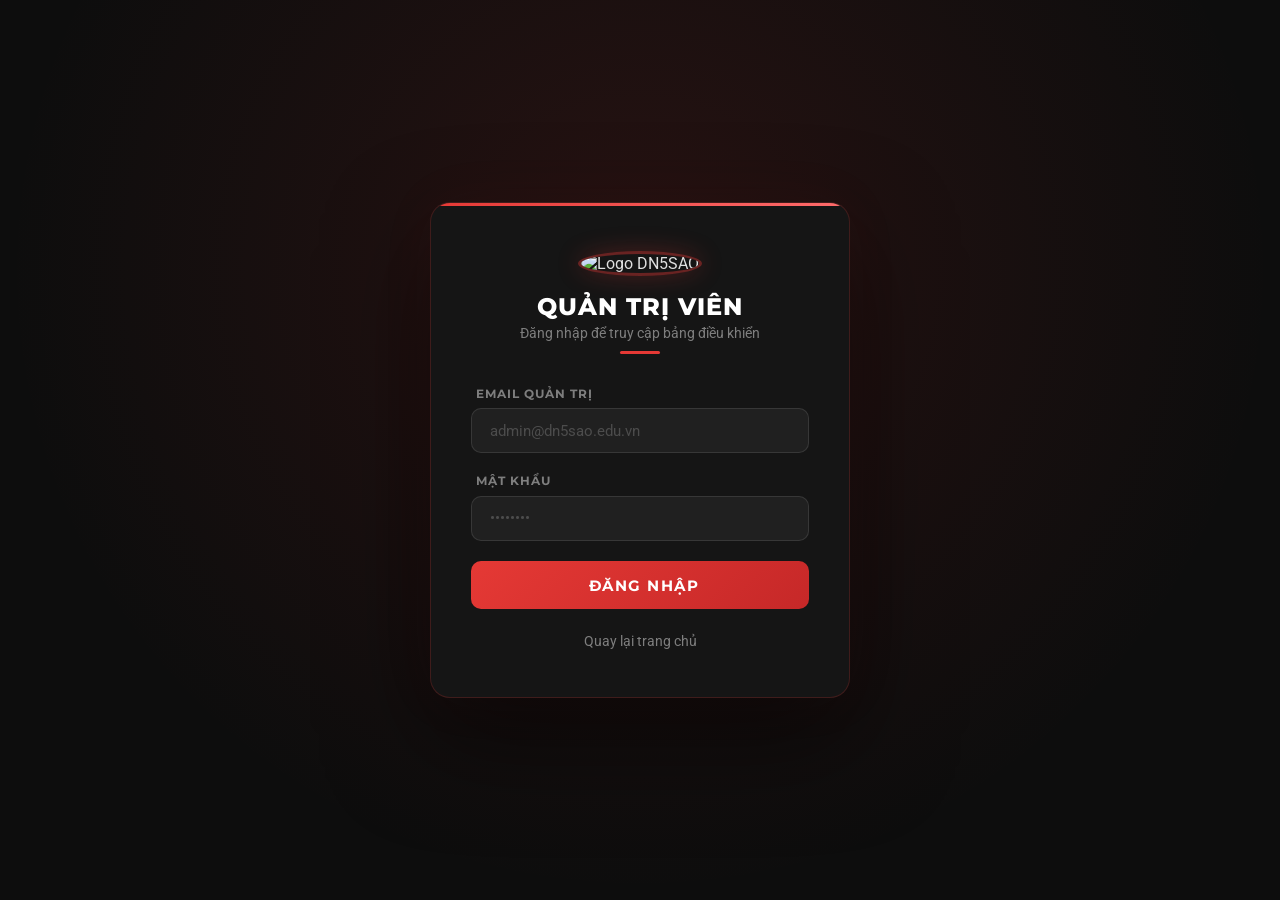
==== admin.html @ aefaef3b "Create admin.html" ====
<!DOCTYPE html>
<html lang="vi">
<head>
    <meta charset="UTF-8">
    <meta name="viewport" content="width=device-width, initial-scale=1.0">
    <title>Quản Trị Viên | Karate TMA DN5SAO</title>
    <meta name="robots" content="noindex, nofollow">

    <!-- Fonts -->
    <link href="https://fonts.googleapis.com/css2?family=Montserrat:wght@400;600;700;900&family=Roboto:wght@300;400;500;700&display=swap" rel="stylesheet">
    <!-- Icons -->
    <link href="https://cdn.jsdelivr.net/npm/remixicon@3.5.0/fonts/remixicon.css" rel="stylesheet">

    <style>
        /* ============================================
           ADMIN PAGE - Premium Dark Theme
           Karate TMA DN5SAO
           ============================================ */

        :root {
            --red: #E53935;
            --red-dark: #C62828;
            --red-glow: rgba(229, 57, 53, 0.3);
            --bg: #0d0d0d;
            --surface: #151515;
            --surface2: #1e1e1e;
            --surface3: #252525;
            --border: rgba(255,255,255,0.07);
            --text: #e0e0e0;
            --text-dim: rgba(255,255,255,0.45);
            --font-h: 'Montserrat', sans-serif;
            --font-b: 'Roboto', sans-serif;
            --transition: 0.25s ease;
        }

        * { margin: 0; padding: 0; box-sizing: border-box; }
        html { scroll-behavior: smooth; }

        body {
            font-family: var(--font-b);
            background: var(--bg);
            color: var(--text);
            min-height: 100vh;
            overflow-x: hidden;
        }

        /* ---- LOGIN SECTION ---- */
        #admin-login-section {
            min-height: 100vh;
            display: flex;
            align-items: center;
            justify-content: center;
            background: radial-gradient(ellipse at 50% 30%, rgba(229,57,53,0.12) 0%, transparent 70%);
            padding: 2rem;
        }

        .login-card {
            background: var(--surface);
            border: 1px solid rgba(229,57,53,0.2);
            border-radius: 20px;
            padding: 3rem 2.5rem;
            width: 100%;
            max-width: 420px;
            box-shadow: 0 40px 100px rgba(0,0,0,0.5), 0 0 60px rgba(229,57,53,0.05);
            position: relative;
            overflow: hidden;
        }
        .login-card::before {
            content: '';
            position: absolute;
            top: 0; left: 0; right: 0;
            height: 3px;
            background: linear-gradient(90deg, #E53935, #ff6b6b, #E53935);
            background-size: 200% 100%;
            animation: shimmer 2.5s linear infinite;
        }
        @keyframes shimmer {
            0% { background-position: -200% 0; }
            100% { background-position: 200% 0; }
        }

        .login-header {
            text-align: center;
            margin-bottom: 2rem;
        }
        .login-logo {
            width: 80px;
            height: 80px;
            border-radius: 50%;
            object-fit: cover;
            margin: 0 auto 1rem;
            border: 3px solid rgba(229,57,53,0.4);
            box-shadow: 0 0 25px rgba(229,57,53,0.25);
        }
        .login-header h1 {
            font-family: var(--font-h);
            color: #fff;
            font-size: 1.5rem;
            font-weight: 800;
            text-transform: uppercase;
            letter-spacing: 1px;
            margin-bottom: 0.25rem;
        }
        .login-header p { color: var(--text-dim); font-size: 0.85rem; }
        .login-accent { width: 40px; height: 3px; background: var(--red); border-radius: 2px; margin: 0.6rem auto 0; }

        .admin-form-group { margin-bottom: 1.25rem; }
        .admin-form-group label {
            display: block;
            color: var(--text-dim);
            font-size: 0.78rem;
            font-weight: 700;
            text-transform: uppercase;
            letter-spacing: 1px;
            margin-bottom: 0.45rem;
            font-family: var(--font-h);
        }
        .admin-form-group label i { color: var(--red); margin-right: 0.3rem; }
        .admin-input {
            width: 100%;
            background: rgba(255,255,255,0.05);
            border: 1px solid rgba(255,255,255,0.1);
            border-radius: 10px;
            padding: 0.8rem 1.1rem;
            color: #fff;
            font-size: 0.95rem;
            font-family: var(--font-b);
            outline: none;
            transition: all var(--transition);
        }
        .admin-input:focus {
            border-color: var(--red);
            background: rgba(229,57,53,0.07);
            box-shadow: 0 0 0 3px var(--red-glow);
        }
        .admin-input::placeholder { color: rgba(255,255,255,0.2); }

        .btn-admin-login {
            width: 100%;
            padding: 0.9rem;
            background: linear-gradient(135deg, var(--red), var(--red-dark));
            border: none;
            border-radius: 10px;
            color: #fff;
            font-family: var(--font-h);
            font-size: 0.95rem;
            font-weight: 700;
            text-transform: uppercase;
            letter-spacing: 1.5px;
            cursor: pointer;
            display: flex;
            align-items: center;
            justify-content: center;
            gap: 0.5rem;
            transition: all var(--transition);
            margin-top: 0.5rem;
        }
        .btn-admin-login:hover {
            box-shadow: 0 8px 25px var(--red-glow);
            transform: translateY(-1px);
        }
        .btn-admin-login:disabled { opacity: 0.6; cursor: not-allowed; transform: none; }

        .admin-login-msg {
            padding: 0.7rem 1rem;
            border-radius: 8px;
            font-size: 0.875rem;
            margin-bottom: 1rem;
            display: none;
        }
        .admin-login-msg.error {
            background: rgba(229,57,53,0.12);
            border: 1px solid rgba(229,57,53,0.3);
            color: #ff8a80;
            display: block;
        }
        .admin-login-msg.success {
            background: rgba(76,175,80,0.12);
            border: 1px solid rgba(76,175,80,0.3);
            color: #a5d6a7;
            display: block;
        }

        .back-link {
            display: block;
            text-align: center;
            margin-top: 1.5rem;
            color: var(--text-dim);
            font-size: 0.85rem;
            text-decoration: none;
            transition: color var(--transition);
        }
        .back-link:hover { color: var(--red); }

        /* ---- DASHBOARD ---- */
        #admin-dashboard-section { display: none; min-height: 100vh; }

        /* Sidebar */
        .admin-layout {
            display: flex;
            min-height: 100vh;
        }
        .admin-sidebar {
            width: 260px;
            background: var(--surface);
            border-right: 1px solid var(--border);
            display: flex;
            flex-direction: column;
            position: fixed;
            top: 0;
            left: 0;
            height: 100vh;
            z-index: 100;
            overflow: hidden;
        }
        .sidebar-brand {
            padding: 1.75rem 1.5rem;
            border-bottom: 1px solid var(--border);
            display: flex;
            align-items: center;
            gap: 0.9rem;
        }
        .sidebar-logo {
            width: 44px;
            height: 44px;
            border-radius: 50%;
            object-fit: cover;
            border: 2px solid rgba(229,57,53,0.4);
        }
        .sidebar-brand-text { flex: 1; }
        .sidebar-brand-text h2 {
            font-family: var(--font-h);
            color: #fff;
            font-size: 0.85rem;
            font-weight: 700;
            text-transform: uppercase;
            line-height: 1.2;
        }
        .sidebar-brand-text span {
            color: var(--red);
            font-size: 0.72rem;
            font-weight: 600;
            text-transform: uppercase;
            letter-spacing: 1px;
        }
        .sidebar-nav { flex: 1; padding: 1.5rem 1rem; }
        .sidebar-nav-label {
            color: var(--text-dim);
            font-size: 0.68rem;
            font-weight: 700;
            text-transform: uppercase;
            letter-spacing: 1.5px;
            margin-bottom: 0.6rem;
            padding: 0 0.5rem;
        }
        .sidebar-nav-item {
            display: flex;
            align-items: center;
            gap: 0.75rem;
            padding: 0.75rem 0.9rem;
            border-radius: 10px;
            color: var(--text-dim);
            font-size: 0.875rem;
            font-weight: 500;
            cursor: pointer;
            transition: all var(--transition);
            margin-bottom: 0.25rem;
            text-decoration: none;
        }
        .sidebar-nav-item:hover { background: rgba(255,255,255,0.06); color: #fff; }
        .sidebar-nav-item.active { background: rgba(229,57,53,0.12); color: var(--red); font-weight: 600; }
        .sidebar-nav-item i { font-size: 1.1rem; }
        .sidebar-bottom { padding: 1.25rem; border-top: 1px solid var(--border); }
        .admin-user-pill {
            display: flex;
            align-items: center;
            gap: 0.75rem;
            padding: 0.75rem;
            background: rgba(255,255,255,0.04);
            border-radius: 10px;
        }
        .admin-avatar {
            width: 36px;
            height: 36px;
            background: linear-gradient(135deg, var(--red), var(--red-dark));
            border-radius: 50%;
            display: flex;
            align-items: center;
            justify-content: center;
            font-size: 0.9rem;
            font-weight: 700;
            color: #fff;
            font-family: var(--font-h);
            flex-shrink: 0;
        }
        .admin-user-info { flex: 1; min-width: 0; }
        .admin-user-name {
            color: #fff;
            font-size: 0.85rem;
            font-weight: 600;
            white-space: nowrap;
            overflow: hidden;
            text-overflow: ellipsis;
        }
        .admin-user-role {
            color: var(--red);
            font-size: 0.7rem;
            text-transform: uppercase;
            letter-spacing: 0.8px;
        }
        .btn-logout-admin {
            background: none;
            border: none;
            color: var(--text-dim);
            cursor: pointer;
            font-size: 1.2rem;
            padding: 0.3rem;
            transition: color var(--transition);
            display: flex;
        }
        .btn-logout-admin:hover { color: var(--red); }

        /* Main Content */
        .admin-main {
            margin-left: 260px;
            flex: 1;
            display: flex;
            flex-direction: column;
            min-height: 100vh;
        }
        .admin-header {
            background: var(--surface);
            border-bottom: 1px solid var(--border);
            padding: 1.25rem 2rem;
            display: flex;
            align-items: center;
            justify-content: space-between;
            position: sticky;
            top: 0;
            z-index: 50;
        }
        .admin-header-title h1 {
            font-family: var(--font-h);
            color: #fff;
            font-size: 1.25rem;
            font-weight: 700;
        }
        .admin-header-title p { color: var(--text-dim); font-size: 0.8rem; margin-top: 0.1rem; }
        .admin-header-actions { display: flex; gap: 0.75rem; }
        .btn-admin-action {
            display: flex;
            align-items: center;
            gap: 0.5rem;
            padding: 0.55rem 1.1rem;
            border-radius: 8px;
            font-size: 0.85rem;
            font-weight: 600;
            cursor: pointer;
            transition: all var(--transition);
            font-family: var(--font-h);
            text-decoration: none;
        }
        .btn-admin-action.outline {
            background: rgba(255,255,255,0.05);
            border: 1px solid var(--border);
            color: var(--text);
        }
        .btn-admin-action.outline:hover { background: rgba(255,255,255,0.09); color: #fff; border-color: rgba(255,255,255,0.15); }
        .btn-admin-action.primary {
            background: var(--red);
            border: 1px solid var(--red);
            color: #fff;
        }
        .btn-admin-action.primary:hover { box-shadow: 0 5px 15px var(--red-glow); transform: translateY(-1px); }

        /* Content area */
        .admin-content { padding: 2rem; flex: 1; }

        /* Stats cards */
        .stats-grid {
            display: grid;
            grid-template-columns: repeat(5, 1fr);
            gap: 1.25rem;
            margin-bottom: 2rem;
        }
        .stat-card {
            background: var(--surface);
            border: 1px solid var(--border);
            border-radius: 14px;
            padding: 1.4rem 1.25rem;
            position: relative;
            overflow: hidden;
            transition: transform var(--transition);
        }
        .stat-card:hover { transform: translateY(-3px); }
        .stat-card::before {
            content: '';
            position: absolute;
            top: 0; left: 0; right: 0;
            height: 2px;
        }
        .stat-card.total::before { background: linear-gradient(90deg, var(--red), #ff6b6b); }
        .stat-card.pending::before { background: linear-gradient(90deg, #ffc107, #ffab00); }
        .stat-card.vo-sinh::before { background: linear-gradient(90deg, #2196F3, #42a5f5); }
        .stat-card.hlv::before { background: linear-gradient(90deg, #9C27B0, #ce93d8); }
        .stat-card.phu-huynh::before { background: linear-gradient(90deg, #4CAF50, #81c784); }

        .stat-card-icon {
            width: 42px;
            height: 42px;
            border-radius: 10px;
            display: flex;
            align-items: center;
            justify-content: center;
            font-size: 1.3rem;
            margin-bottom: 1rem;
        }
        .stat-card.total .stat-card-icon { background: rgba(229,57,53,0.15); color: var(--red); }
        .stat-card.pending .stat-card-icon { background: rgba(255,193,7,0.15); color: #ffc107; }
        .stat-card.vo-sinh .stat-card-icon { background: rgba(33,150,243,0.15); color: #64b5f6; }
        .stat-card.hlv .stat-card-icon { background: rgba(156,39,176,0.15); color: #ce93d8; }
        .stat-card.phu-huynh .stat-card-icon { background: rgba(76,175,80,0.15); color: #81c784; }

        .stat-card-value {
            font-family: var(--font-h);
            font-size: 2.2rem;
            font-weight: 900;
            color: #fff;
            line-height: 1;
            margin-bottom: 0.3rem;
        }
        .stat-card-label {
            color: var(--text-dim);
            font-size: 0.78rem;
            font-weight: 600;
            text-transform: uppercase;
            letter-spacing: 0.8px;
        }

        /* Table section */
        .table-section {
            background: var(--surface);
            border: 1px solid var(--border);
            border-radius: 14px;
            overflow: hidden;
        }
        .table-section-header {
            padding: 1.25rem 1.75rem;
            border-bottom: 1px solid var(--border);
            display: flex;
            align-items: center;
            justify-content: space-between;
            gap: 1rem;
            flex-wrap: wrap;
        }
        .table-section-title {
            font-family: var(--font-h);
            color: #fff;
            font-size: 1rem;
            font-weight: 700;
            display: flex;
            align-items: center;
            gap: 0.6rem;
        }
        .table-section-title i { color: var(--red); }
        .table-controls { display: flex; gap: 0.75rem; flex-wrap: wrap; }

        .search-box {
            display: flex;
            align-items: center;
            background: rgba(255,255,255,0.05);
            border: 1px solid var(--border);
            border-radius: 8px;
            padding: 0 1rem;
            gap: 0.5rem;
            transition: border-color var(--transition);
        }
        .search-box:focus-within { border-color: rgba(229,57,53,0.4); }
        .search-box i { color: var(--text-dim); font-size: 0.9rem; }
        .search-box input {
            background: none;
            border: none;
            outline: none;
            color: #fff;
            font-size: 0.875rem;
            padding: 0.6rem 0;
            width: 200px;
            font-family: var(--font-b);
        }
        .search-box input::placeholder { color: var(--text-dim); }

        .filter-select {
            background: rgba(255,255,255,0.05);
            border: 1px solid var(--border);
            border-radius: 8px;
            padding: 0.6rem 1rem;
            color: #fff;
            font-size: 0.875rem;
            font-family: var(--font-b);
            outline: none;
            cursor: pointer;
        }
        .filter-select option { background: #1e1e1e; color: #fff; }

        /* Table */
        .table-responsive { overflow-x: auto; }
        table {
            width: 100%;
            border-collapse: collapse;
        }
        thead tr {
            background: rgba(255,255,255,0.03);
            border-bottom: 1px solid var(--border);
        }
        th {
            padding: 0.85rem 1.1rem;
            text-align: left;
            color: var(--text-dim);
            font-size: 0.73rem;
            font-weight: 700;
            text-transform: uppercase;
            letter-spacing: 1px;
            font-family: var(--font-h);
            white-space: nowrap;
        }
        tbody tr {
            border-bottom: 1px solid rgba(255,255,255,0.04);
            transition: background var(--transition);
        }
        tbody tr:last-child { border-bottom: none; }
        tbody tr:hover { background: rgba(255,255,255,0.03); }
        td { padding: 0.9rem 1.1rem; font-size: 0.875rem; vertical-align: middle; }
        .td-idx { color: var(--text-dim); font-size: 0.8rem; width: 40px; }
        .td-user { min-width: 200px; }

        .table-avatar {
            width: 36px;
            height: 36px;
            background: linear-gradient(135deg, var(--red), var(--red-dark));
            border-radius: 50%;
            display: flex;
            align-items: center;
            justify-content: center;
            font-weight: 700;
            color: #fff;
            font-size: 0.9rem;
            font-family: var(--font-h);
            flex-shrink: 0;
        }
        .td-user td, td.td-user {
            display: flex;
            align-items: center;
        }
        .table-user-info { margin-left: 0.75rem; }
        .table-avatar + .table-user-info { margin-left: 0.75rem; }
        td .table-user-info { display: inline-block; margin-left: 0.75rem; }
        td:has(.table-avatar) { display: flex; align-items: center; }
        td .table-avatar { display: inline-flex; }
        .table-user-name { color: #fff; font-weight: 600; font-size: 0.875rem; }
        .table-user-email { color: var(--text-dim); font-size: 0.77rem; }
        .empty-cell { color: var(--text-dim); }
        .no-data { text-align: center; padding: 3rem; color: var(--text-dim); }

        /* Role badges in table */
        .role-badge {
            display: inline-block;
            padding: 0.25rem 0.8rem;
            border-radius: 20px;
            font-size: 0.72rem;
            font-weight: 700;
            text-transform: uppercase;
            letter-spacing: 0.8px;
            white-space: nowrap;
        }
        .badge-pending { background: rgba(255,193,7,0.12); color: #ffc107; border: 1px solid rgba(255,193,7,0.25); }
        .badge-vo-sinh { background: rgba(33,150,243,0.12); color: #64b5f6; border: 1px solid rgba(33,150,243,0.25); }
        .badge-hlv { background: rgba(156,39,176,0.12); color: #ce93d8; border: 1px solid rgba(156,39,176,0.25); }
        .badge-phu-huynh { background: rgba(76,175,80,0.12); color: #81c784; border: 1px solid rgba(76,175,80,0.25); }
        .badge-admin-role { background: rgba(229,57,53,0.12); color: var(--red); border: 1px solid rgba(229,57,53,0.25); }

        /* Role actions */
        .role-actions {
            display: flex;
            align-items: center;
            gap: 0.5rem;
            flex-wrap: nowrap;
        }
        .role-select {
            background: rgba(255,255,255,0.06);
            border: 1px solid var(--border);
            border-radius: 7px;
            padding: 0.45rem 0.75rem;
            color: #fff;
            font-size: 0.8rem;
            font-family: var(--font-b);
            outline: none;
            cursor: pointer;
            min-width: 140px;
            transition: border-color var(--transition);
        }
        .role-select:focus { border-color: var(--red); }
        .role-select option { background: #1e1e1e; color: #fff; }
        .btn-apply-role {
            width: 32px;
            height: 32px;
            background: rgba(76,175,80,0.12);
            border: 1px solid rgba(76,175,80,0.25);
            border-radius: 7px;
            color: #81c784;
            font-size: 1rem;
            cursor: pointer;
            display: flex;
            align-items: center;
            justify-content: center;
            transition: all var(--transition);
            flex-shrink: 0;
        }
        .btn-apply-role:hover {
            background: rgba(76,175,80,0.25);
            transform: scale(1.05);
        }
        .join-date { color: var(--text-dim); font-size: 0.75rem; white-space: nowrap; }

        /* Loading */
        #loading-spinner {
            display: none;
            align-items: center;
            justify-content: center;
            padding: 4rem;
            flex-direction: column;
            gap: 1rem;
            color: var(--text-dim);
        }
        .spinner-ring {
            width: 40px;
            height: 40px;
            border: 3px solid rgba(255,255,255,0.1);
            border-top-color: var(--red);
            border-radius: 50%;
            animation: spin 0.8s linear infinite;
        }
        @keyframes spin { to { transform: rotate(360deg); } }
        .spinner-sm {
            display: inline-block;
            width: 14px;
            height: 14px;
            border: 2px solid rgba(255,255,255,0.3);
            border-top-color: #fff;
            border-radius: 50%;
            animation: spin 0.7s linear infinite;
            vertical-align: middle;
        }

        /* Toast */
        .admin-toast {
            position: fixed;
            bottom: 1.5rem;
            right: 1.5rem;
            padding: 0.85rem 1.5rem;
            border-radius: 10px;
            font-size: 0.875rem;
            font-weight: 500;
            z-index: 9999;
            opacity: 0;
            transform: translateY(10px);
            transition: all 0.35s ease;
            max-width: 360px;
            box-shadow: 0 10px 30px rgba(0,0,0,0.4);
        }
        .admin-toast.show { opacity: 1; transform: translateY(0); }
        .admin-toast.success { background: rgba(76,175,80,0.95); color: #fff; }
        .admin-toast.error { background: rgba(229,57,53,0.95); color: #fff; }

        /* Responsive */
        @media (max-width: 1100px) {
            .stats-grid { grid-template-columns: repeat(3, 1fr); }
        }
        @media (max-width: 768px) {
            .admin-sidebar { width: 220px; }
            .admin-main { margin-left: 220px; }
            .stats-grid { grid-template-columns: repeat(2, 1fr); }
        }
        @media (max-width: 600px) {
            .admin-sidebar { display: none; }
            .admin-main { margin-left: 0; }
            .stats-grid { grid-template-columns: 1fr 1fr; }
        }
    </style>
</head>
<body>

    <!-- ======== LOGIN SECTION ======== -->
    <div id="admin-login-section">
        <div class="login-card">
            <div class="login-header">
                <img src="https://graph.facebook.com/Dn5Sao.TMA.VietNam/picture?width=200&height=200"
                     alt="Logo DN5SAO" class="login-logo">
                <h1>Quản Trị Viên</h1>
                <p>Đăng nhập để truy cập bảng điều khiển</p>
                <div class="login-accent"></div>
            </div>

            <div id="admin-login-message" class="admin-login-msg"></div>

            <form id="admin-login-form">
                <div class="admin-form-group">
                    <label><i class="ri-mail-line"></i> Email quản trị</label>
                    <input type="email" id="admin-email" class="admin-input"
                           placeholder="admin@dn5sao.edu.vn" required autocomplete="email">
                </div>
                <div class="admin-form-group">
                    <label><i class="ri-lock-password-line"></i> Mật khẩu</label>
                    <input type="password" id="admin-password" class="admin-input"
                           placeholder="••••••••" required autocomplete="current-password">
                </div>
                <button type="submit" id="admin-login-btn" class="btn-admin-login">
                    <i class="ri-login-circle-line"></i> Đăng Nhập
                </button>
            </form>

            <a href="index.html" class="back-link">
                <i class="ri-arrow-left-s-line"></i> Quay lại trang chủ
            </a>
        </div>
    </div>

    <!-- ======== DASHBOARD SECTION ======== -->
    <div id="admin-dashboard-section">
        <div class="admin-layout">

            <!-- Sidebar -->
            <aside class="admin-sidebar">
                <div class="sidebar-brand">
                    <img src="https://graph.facebook.com/Dn5Sao.TMA.VietNam/picture?width=100&height=100"
                         alt="Logo" class="sidebar-logo">
                    <div class="sidebar-brand-text">
                        <h2>Karate TMA DN5SAO</h2>
                        <span>Admin Panel</span>
                    </div>
                </div>

                <nav class="sidebar-nav">
                    <div class="sidebar-nav-label">Quản lý</div>
                    <a href="#" class="sidebar-nav-item active">
                        <i class="ri-group-line"></i> Danh sách thành viên
                    </a>
                    <a href="index.html" class="sidebar-nav-item" target="_blank">
                        <i class="ri-home-line"></i> Xem trang chủ
                    </a>
                </nav>

                <div class="sidebar-bottom">
                    <div class="admin-user-pill">
                        <div class="admin-avatar">A</div>
                        <div class="admin-user-info">
                            <div class="admin-user-name" id="admin-name">Admin</div>
                            <div class="admin-user-role">Quản Trị Viên</div>
                        </div>
                        <button class="btn-logout-admin" id="admin-logout-btn" title="Đăng xuất">
                            <i class="ri-logout-box-r-line"></i>
                        </button>
                    </div>
                </div>
            </aside>

            <!-- Main content -->
            <main class="admin-main">
                <header class="admin-header">
                    <div class="admin-header-title">
                        <h1><i class="ri-group-fill" style="color:#E53935;margin-right:.5rem;"></i>Quản Lý Thành Viên</h1>
                        <p>Xem và cập nhật vai trò cho tất cả người dùng đã đăng ký</p>
                    </div>
                    <div class="admin-header-actions">
                        <button class="btn-admin-action outline" id="btn-refresh">
                            <i class="ri-refresh-line"></i> Làm mới
                        </button>
                        <a href="index.html" class="btn-admin-action primary">
                            <i class="ri-home-line"></i> Trang chủ
                        </a>
                    </div>
                </header>

                <div class="admin-content">

                    <!-- Stats Cards -->
                    <div class="stats-grid">
                        <div class="stat-card total">
                            <div class="stat-card-icon"><i class="ri-team-fill"></i></div>
                            <div class="stat-card-value" id="stat-total">0</div>
                            <div class="stat-card-label">Tổng thành viên</div>
                        </div>
                        <div class="stat-card pending">
                            <div class="stat-card-icon"><i class="ri-time-line"></i></div>
                            <div class="stat-card-value" id="stat-pending">0</div>
                            <div class="stat-card-label">Chờ phê duyệt</div>
                        </div>
                        <div class="stat-card vo-sinh">
                            <div class="stat-card-icon"><i class="ri-user-star-line"></i></div>
                            <div class="stat-card-value" id="stat-vo-sinh">0</div>
                            <div class="stat-card-label">Võ Sinh</div>
                        </div>
                        <div class="stat-card hlv">
                            <div class="stat-card-icon"><i class="ri-shield-user-line"></i></div>
                            <div class="stat-card-value" id="stat-hlv">0</div>
                            <div class="stat-card-label">Huấn Luyện Viên</div>
                        </div>
                        <div class="stat-card phu-huynh">
                            <div class="stat-card-icon"><i class="ri-parent-line"></i></div>
                            <div class="stat-card-value" id="stat-phu-huynh">0</div>
                            <div class="stat-card-label">Phụ Huynh</div>
                        </div>
                    </div>

                    <!-- Users Table -->
                    <div class="table-section">
                        <div class="table-section-header">
                            <div class="table-section-title">
                                <i class="ri-list-check"></i> Danh sách người dùng
                            </div>
                            <div class="table-controls">
                                <div class="search-box">
                                    <i class="ri-search-2-line"></i>
                                    <input type="text" id="user-search" placeholder="Tìm theo tên, email, SĐT...">
                                </div>
                                <select class="filter-select" id="role-filter">
                                    <option value="">Tất cả vai trò</option>
                                    <option value="pending">Chờ duyệt</option>
                                    <option value="vo_sinh">Võ Sinh</option>
                                    <option value="huan_luyen_vien">Huấn Luyện Viên</option>
                                    <option value="phu_huynh">Phụ Huynh</option>
                                    <option value="admin">Quản Trị Viên</option>
                                </select>
                            </div>
                        </div>

                        <!-- Loading state -->
                        <div id="loading-spinner">
                            <div class="spinner-ring"></div>
                            <span>Đang tải danh sách...</span>
                        </div>

                        <!-- Table -->
                        <div id="table-container">
                            <div class="table-responsive">
                                <table>
                                    <thead>
                                        <tr>
                                            <th>#</th>
                                            <th>Thành viên</th>
                                            <th>Số điện thoại</th>
                                            <th>Số CCCD</th>
                                            <th>Địa chỉ</th>
                                            <th>Vai trò hiện tại</th>
                                            <th>Cập nhật vai trò</th>
                                        </tr>
                                    </thead>
                                    <tbody id="users-table-body">
                                        <tr>
                                            <td colspan="7" class="no-data">
                                                Đang tải dữ liệu...
                                            </td>
                                        </tr>
                                    </tbody>
                                </table>
                            </div>
                        </div>
                    </div>

                </div><!-- /.admin-content -->
            </main>
        </div>
    </div>

    <!-- Supabase CDN -->
    <script src="https://cdn.jsdelivr.net/npm/@supabase/supabase-js@2"></script>
    <!-- Admin logic -->
    <script src="js/admin.js"></script>

</body>
</html>
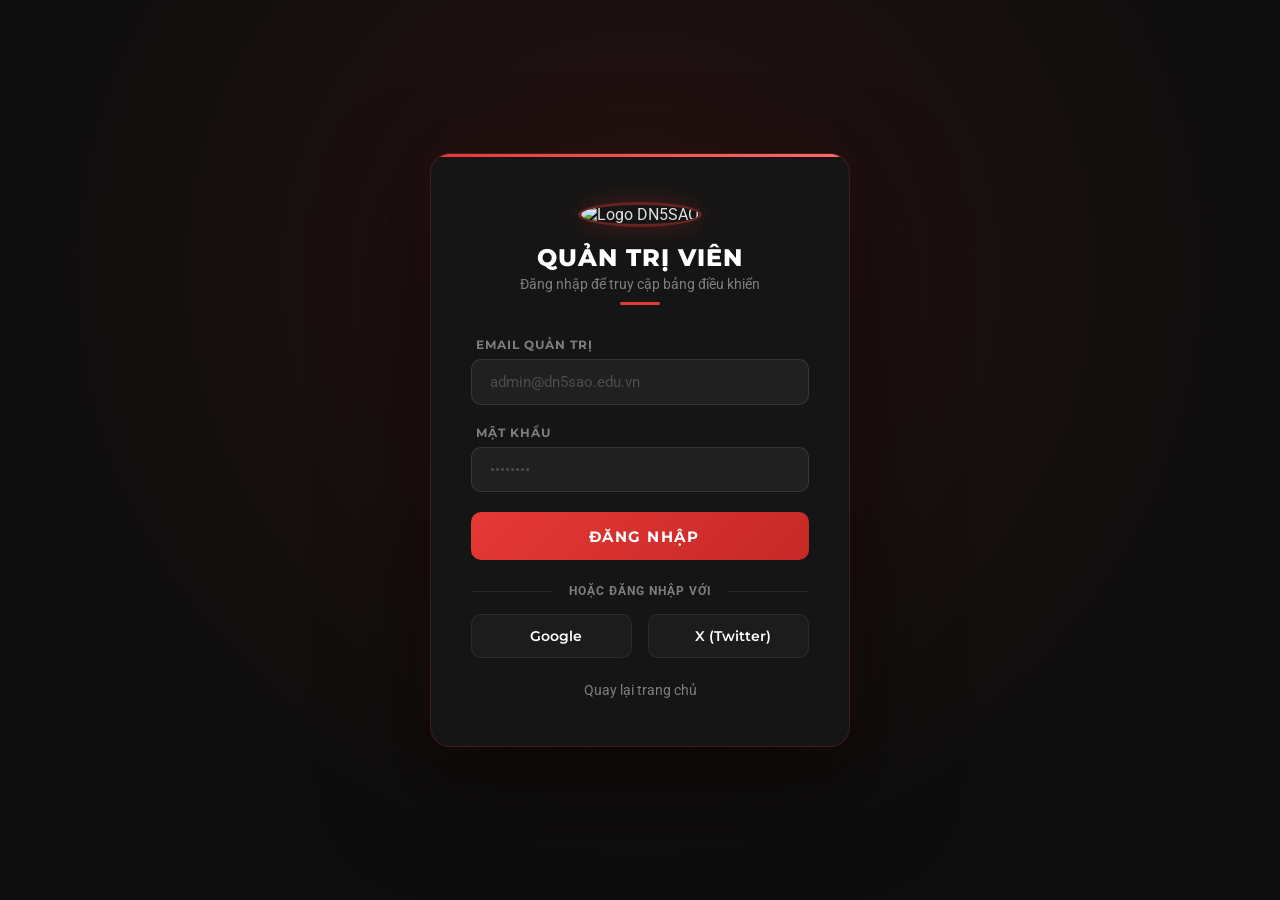
==== commit aa4fe18e: "up" ====
--- a/admin.html
+++ b/admin.html
@@ -5,6 +5,10 @@
     <meta name="viewport" content="width=device-width, initial-scale=1.0">
     <title>Quản Trị Viên | Karate TMA DN5SAO</title>
     <meta name="robots" content="noindex, nofollow">
+    
+    <!-- Favicon -->
+    <link rel="icon" href="https://graph.facebook.com/Dn5Sao.TMA.VietNam/picture?width=500&height=500" type="image/jpeg">
+    <link rel="apple-touch-icon" href="https://graph.facebook.com/Dn5Sao.TMA.VietNam/picture?width=500&height=500">
 
     <!-- Fonts -->
     <link href="https://fonts.googleapis.com/css2?family=Montserrat:wght@400;600;700;900&family=Roboto:wght@300;400;500;700&display=swap" rel="stylesheet">
@@ -685,6 +689,51 @@
             .admin-main { margin-left: 0; }
             .stats-grid { grid-template-columns: 1fr 1fr; }
         }
+
+        /* --- Social Login Styles --- */
+        .admin-divider {
+            display: flex;
+            align-items: center;
+            gap: 1rem;
+            margin: 1.5rem 0 1rem;
+            color: var(--text-dim);
+            font-size: 0.75rem;
+            font-weight: 700;
+            text-transform: uppercase;
+            letter-spacing: 1px;
+        }
+        .admin-divider::before,
+        .admin-divider::after {
+            content: '';
+            flex: 1;
+            height: 1px;
+            background: var(--border);
+        }
+        .admin-social-group {
+            display: grid;
+            grid-template-columns: 1fr 1fr;
+            gap: 1rem;
+        }
+        .btn-admin-social {
+            display: flex;
+            align-items: center;
+            justify-content: center;
+            gap: 0.6rem;
+            padding: 0.8rem;
+            border-radius: 10px;
+            border: 1px solid var(--border);
+            background: rgba(255,255,255,0.03);
+            color: #fff;
+            font-family: var(--font-h);
+            font-size: 0.85rem;
+            font-weight: 600;
+            cursor: pointer;
+            transition: all var(--transition);
+        }
+        .btn-admin-social:hover { background: rgba(255,255,255,0.08); border-color: rgba(255,255,255,0.2); }
+        .btn-admin-social i { font-size: 1.1rem; }
+        .btn-admin-social.google:hover { color: #4285F4; border-color: #4285F4; box-shadow: 0 0 15px rgba(66,133,244,0.15); }
+        .btn-admin-social.x:hover { border-color: #fff; box-shadow: 0 0 15px rgba(255,255,255,0.1); }
     </style>
 </head>
 <body>
@@ -718,6 +767,16 @@
                 </button>
             </form>
 
+            <div class="admin-divider">HOẶC ĐĂNG NHẬP VỚI</div>
+            <div class="admin-social-group">
+                <button type="button" class="btn-admin-social google" id="btn-admin-google">
+                    <i class="ri-google-fill"></i> Google
+                </button>
+                <button type="button" class="btn-admin-social x" id="btn-admin-x">
+                    <i class="ri-twitter-x-fill"></i> X (Twitter)
+                </button>
+            </div>
+
             <a href="index.html" class="back-link">
                 <i class="ri-arrow-left-s-line"></i> Quay lại trang chủ
             </a>
@@ -731,7 +790,8 @@
             <!-- Sidebar -->
             <aside class="admin-sidebar">
                 <div class="sidebar-brand">
-                    <img src="https://graph.facebook.com/Dn5Sao.TMA.VietNam/picture?width=100&height=100"
+                    <img src="img/logo.png"
+                         onerror="this.onerror=null; this.src='https://graph.facebook.com/Dn5Sao.TMA.VietNam/picture?width=100&height=100'"
                          alt="Logo" class="sidebar-logo">
                     <div class="sidebar-brand-text">
                         <h2>Karate TMA DN5SAO</h2>
@@ -744,7 +804,7 @@
                     <a href="#" class="sidebar-nav-item active">
                         <i class="ri-group-line"></i> Danh sách thành viên
                     </a>
-                    <a href="index.html" class="sidebar-nav-item" target="_blank">
+                    <a href="index.html" class="sidebar-nav-item" target="_blank" rel="noopener">
                         <i class="ri-home-line"></i> Xem trang chủ
                     </a>
                 </nav>
@@ -774,7 +834,7 @@
                         <button class="btn-admin-action outline" id="btn-refresh">
                             <i class="ri-refresh-line"></i> Làm mới
                         </button>
-                        <a href="index.html" class="btn-admin-action primary">
+                        <a href="index.html" class="btn-admin-action primary" target="_blank" rel="noopener">
                             <i class="ri-home-line"></i> Trang chủ
                         </a>
                     </div>
@@ -873,6 +933,8 @@
 
     <!-- Supabase CDN -->
     <script src="https://cdn.jsdelivr.net/npm/@supabase/supabase-js@2"></script>
+    <!-- Shared Supabase client (defines window.sb with flowType:implicit) -->
+    <script src="js/supabase-client.js"></script>
     <!-- Admin logic -->
     <script src="js/admin.js"></script>
 
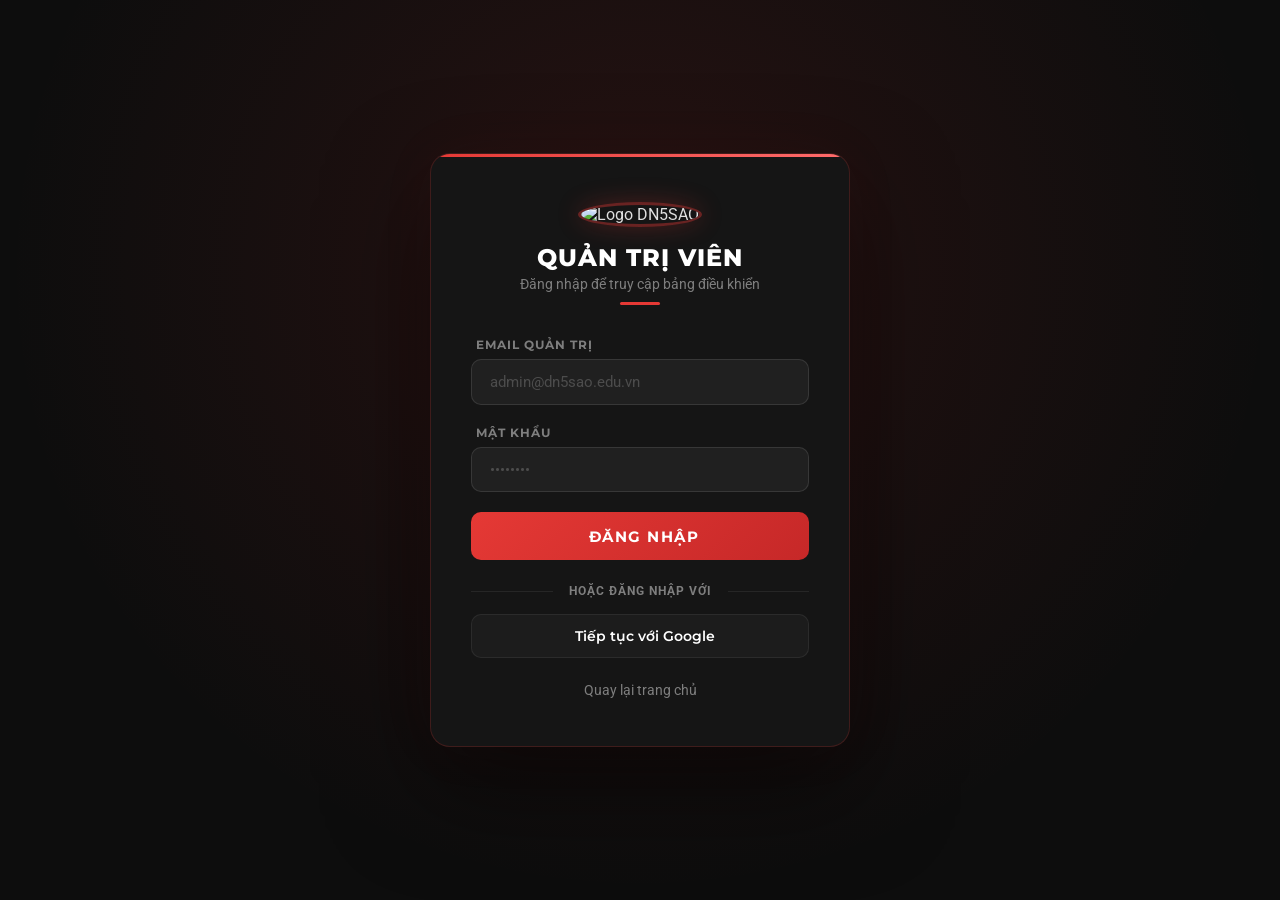
==== commit 1fa10369: "up" ====
--- a/admin.html
+++ b/admin.html
@@ -710,8 +710,8 @@
             background: var(--border);
         }
         .admin-social-group {
-            display: grid;
-            grid-template-columns: 1fr 1fr;
+            display: flex;
+            flex-direction: column;
             gap: 1rem;
         }
         .btn-admin-social {
@@ -770,10 +770,7 @@
             <div class="admin-divider">HOẶC ĐĂNG NHẬP VỚI</div>
             <div class="admin-social-group">
                 <button type="button" class="btn-admin-social google" id="btn-admin-google">
-                    <i class="ri-google-fill"></i> Google
-                </button>
-                <button type="button" class="btn-admin-social x" id="btn-admin-x">
-                    <i class="ri-twitter-x-fill"></i> X (Twitter)
+                    <i class="ri-google-fill"></i> Tiếp tục với Google
                 </button>
             </div>
 
